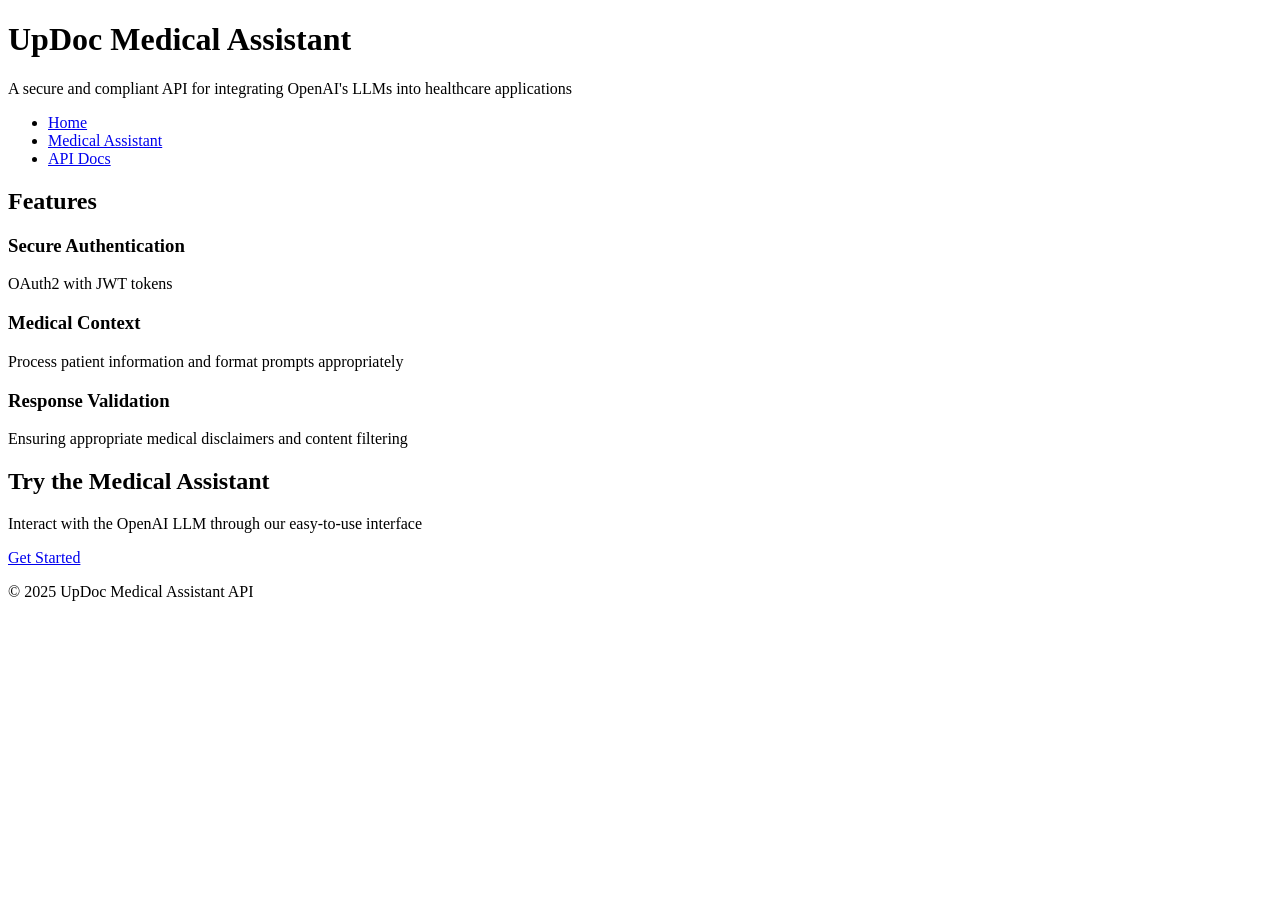
==== app/templates/index.html @ 67b17902 "Add comprehensive documentation with examples and schema validation to all endpoints and service cod" ====
<!DOCTYPE html>
<html lang="en">
<head>
    <meta charset="UTF-8">
    <meta name="viewport" content="width=device-width, initial-scale=1.0">
    <title>UpDoc Medical Assistant</title>
    <link rel="stylesheet" href="/static/css/style.css">
</head>
<body>
    <div class="container">
        <header>
            <h1>UpDoc Medical Assistant</h1>
            <p>A secure and compliant API for integrating OpenAI's LLMs into healthcare applications</p>
        </header>
        
        <nav>
            <ul>
                <li><a href="/" class="active">Home</a></li>
                <li><a href="/ui/medical">Medical Assistant</a></li>
                <li><a href="/docs">API Docs</a></li>
            </ul>
        </nav>
        
        <main>
            <section class="features">
                <h2>Features</h2>
                <div class="feature-grid">
                    <div class="feature-card">
                        <h3>Secure Authentication</h3>
                        <p>OAuth2 with JWT tokens</p>
                    </div>
                    <div class="feature-card">
                        <h3>Medical Context</h3>
                        <p>Process patient information and format prompts appropriately</p>
                    </div>
                    <div class="feature-card">
                        <h3>Response Validation</h3>
                        <p>Ensuring appropriate medical disclaimers and content filtering</p>
                    </div>
                </div>
            </section>
            
            <section class="cta">
                <h2>Try the Medical Assistant</h2>
                <p>Interact with the OpenAI LLM through our easy-to-use interface</p>
                <a href="/ui/medical" class="button">Get Started</a>
            </section>
        </main>
        
        <footer>
            <p>&copy; 2025 UpDoc Medical Assistant API</p>
        </footer>
    </div>
    <script src="/static/js/main.js"></script>
</body>
</html>
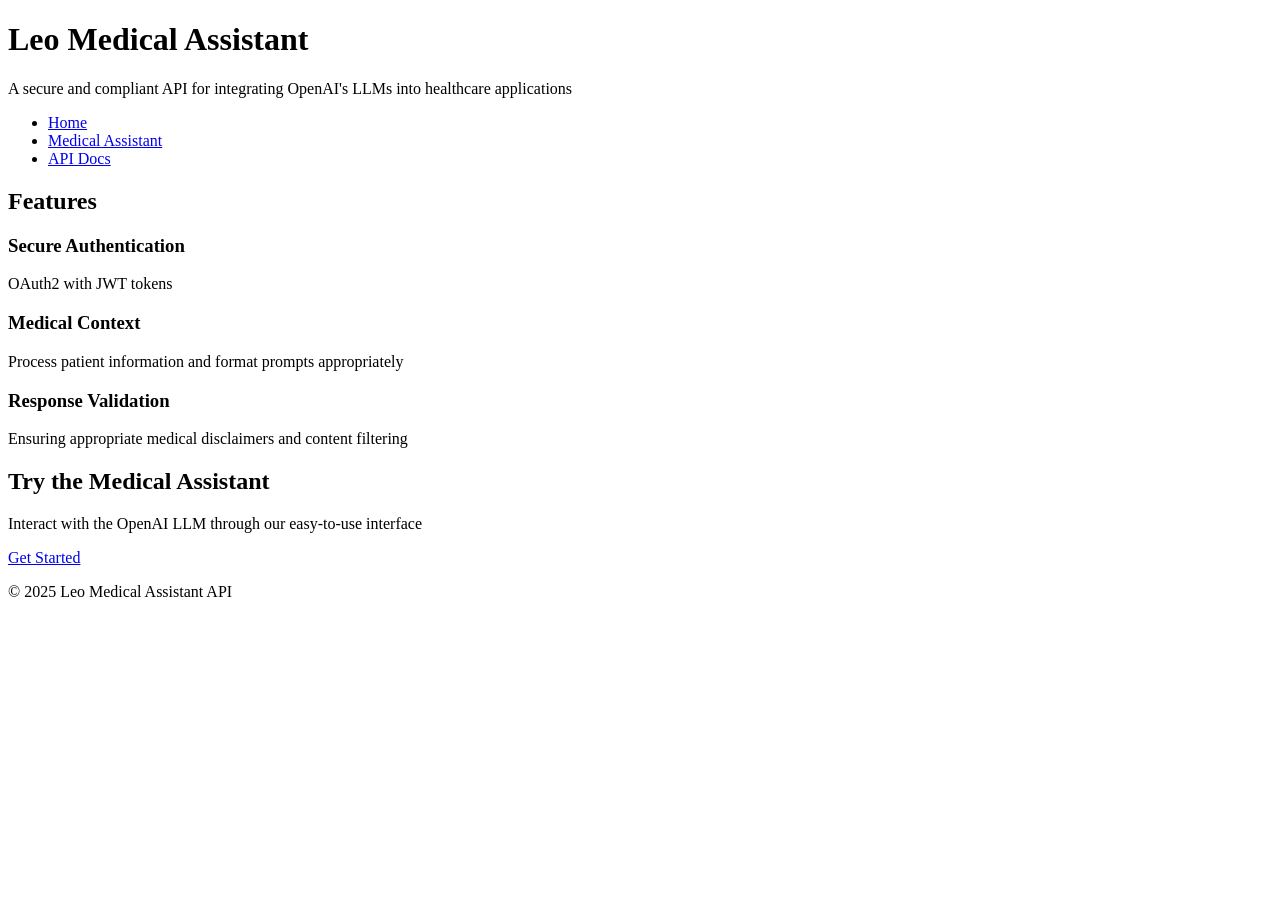
==== commit f215993e: "modied files for OSS" ====
--- a/app/templates/index.html
+++ b/app/templates/index.html
@@ -3,13 +3,13 @@
 <head>
     <meta charset="UTF-8">
     <meta name="viewport" content="width=device-width, initial-scale=1.0">
-    <title>UpDoc Medical Assistant</title>
+    <title>Leo Medical Assistant</title>
     <link rel="stylesheet" href="/static/css/style.css">
 </head>
 <body>
     <div class="container">
         <header>
-            <h1>UpDoc Medical Assistant</h1>
+            <h1>Leo Medical Assistant</h1>
             <p>A secure and compliant API for integrating OpenAI's LLMs into healthcare applications</p>
         </header>
         
@@ -48,7 +48,7 @@
         </main>
         
         <footer>
-            <p>&copy; 2025 UpDoc Medical Assistant API</p>
+            <p>&copy; 2025 Leo Medical Assistant API</p>
         </footer>
     </div>
     <script src="/static/js/main.js"></script>
